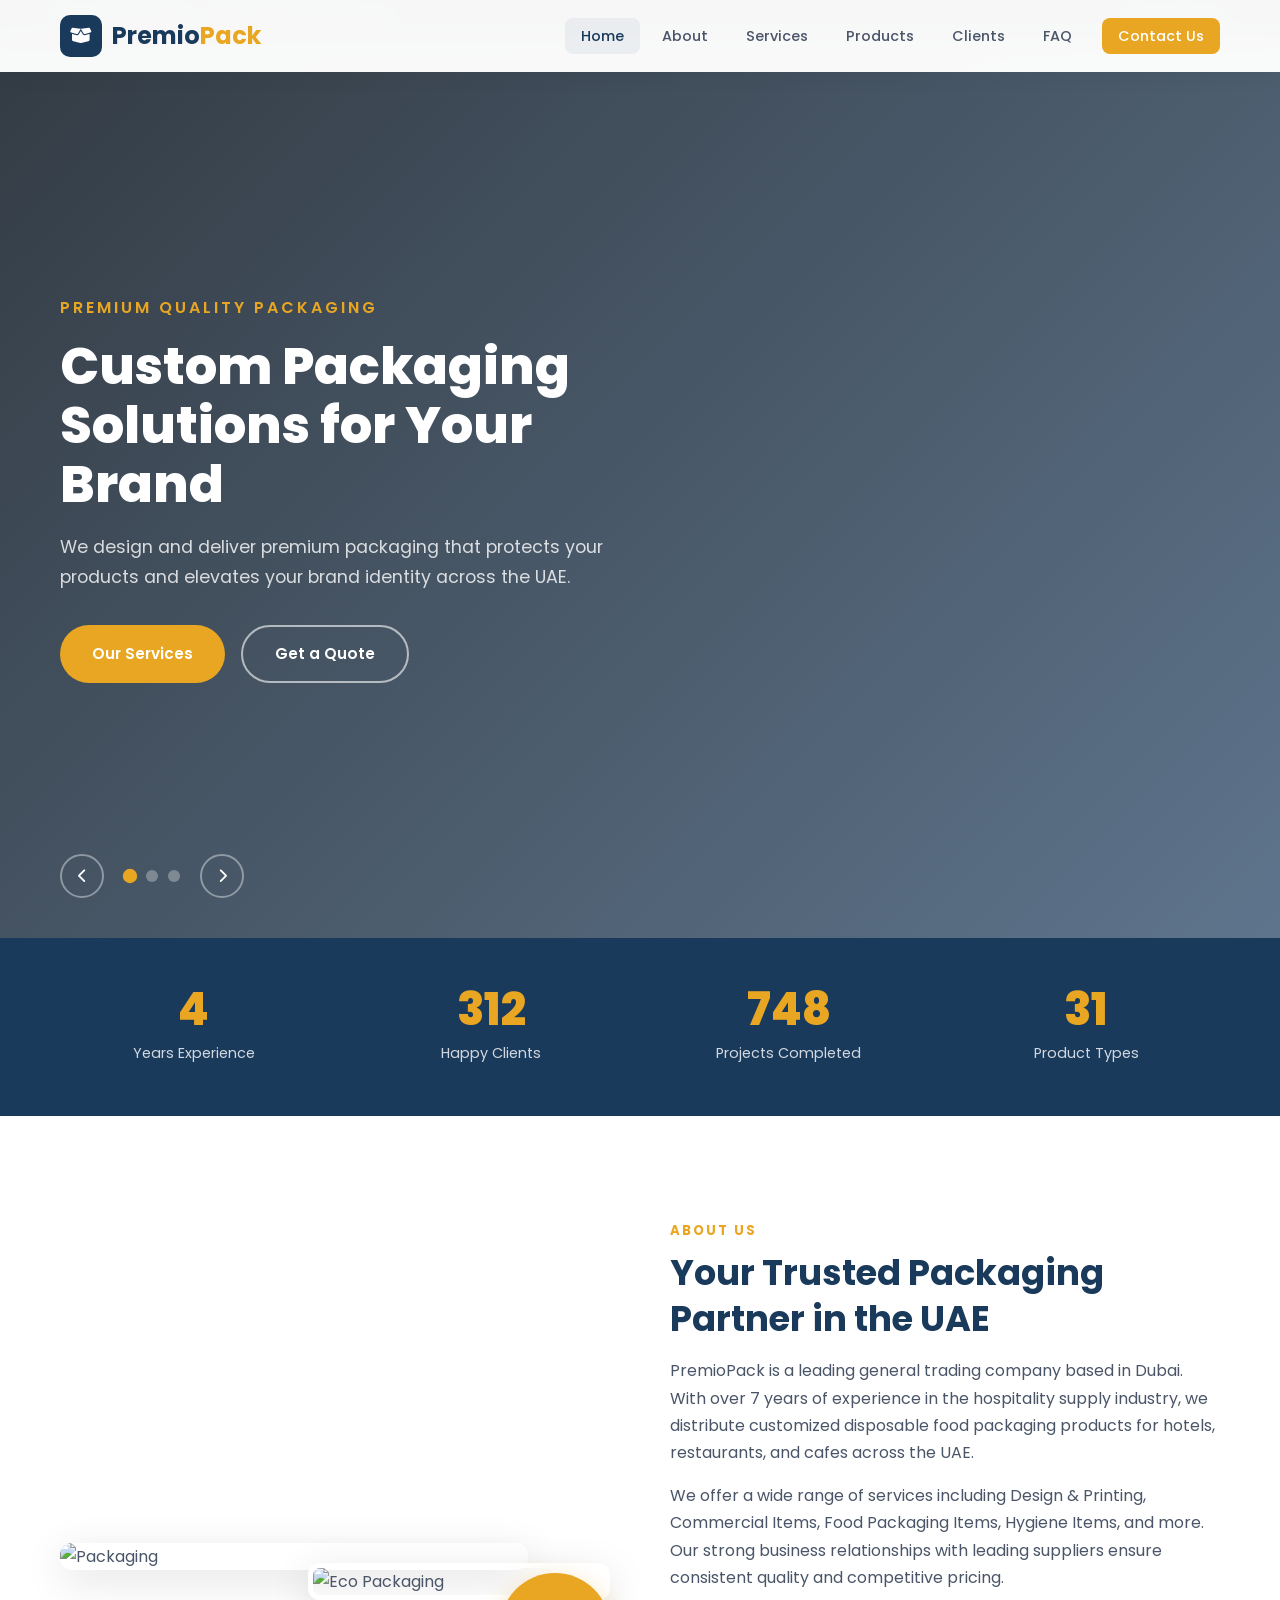
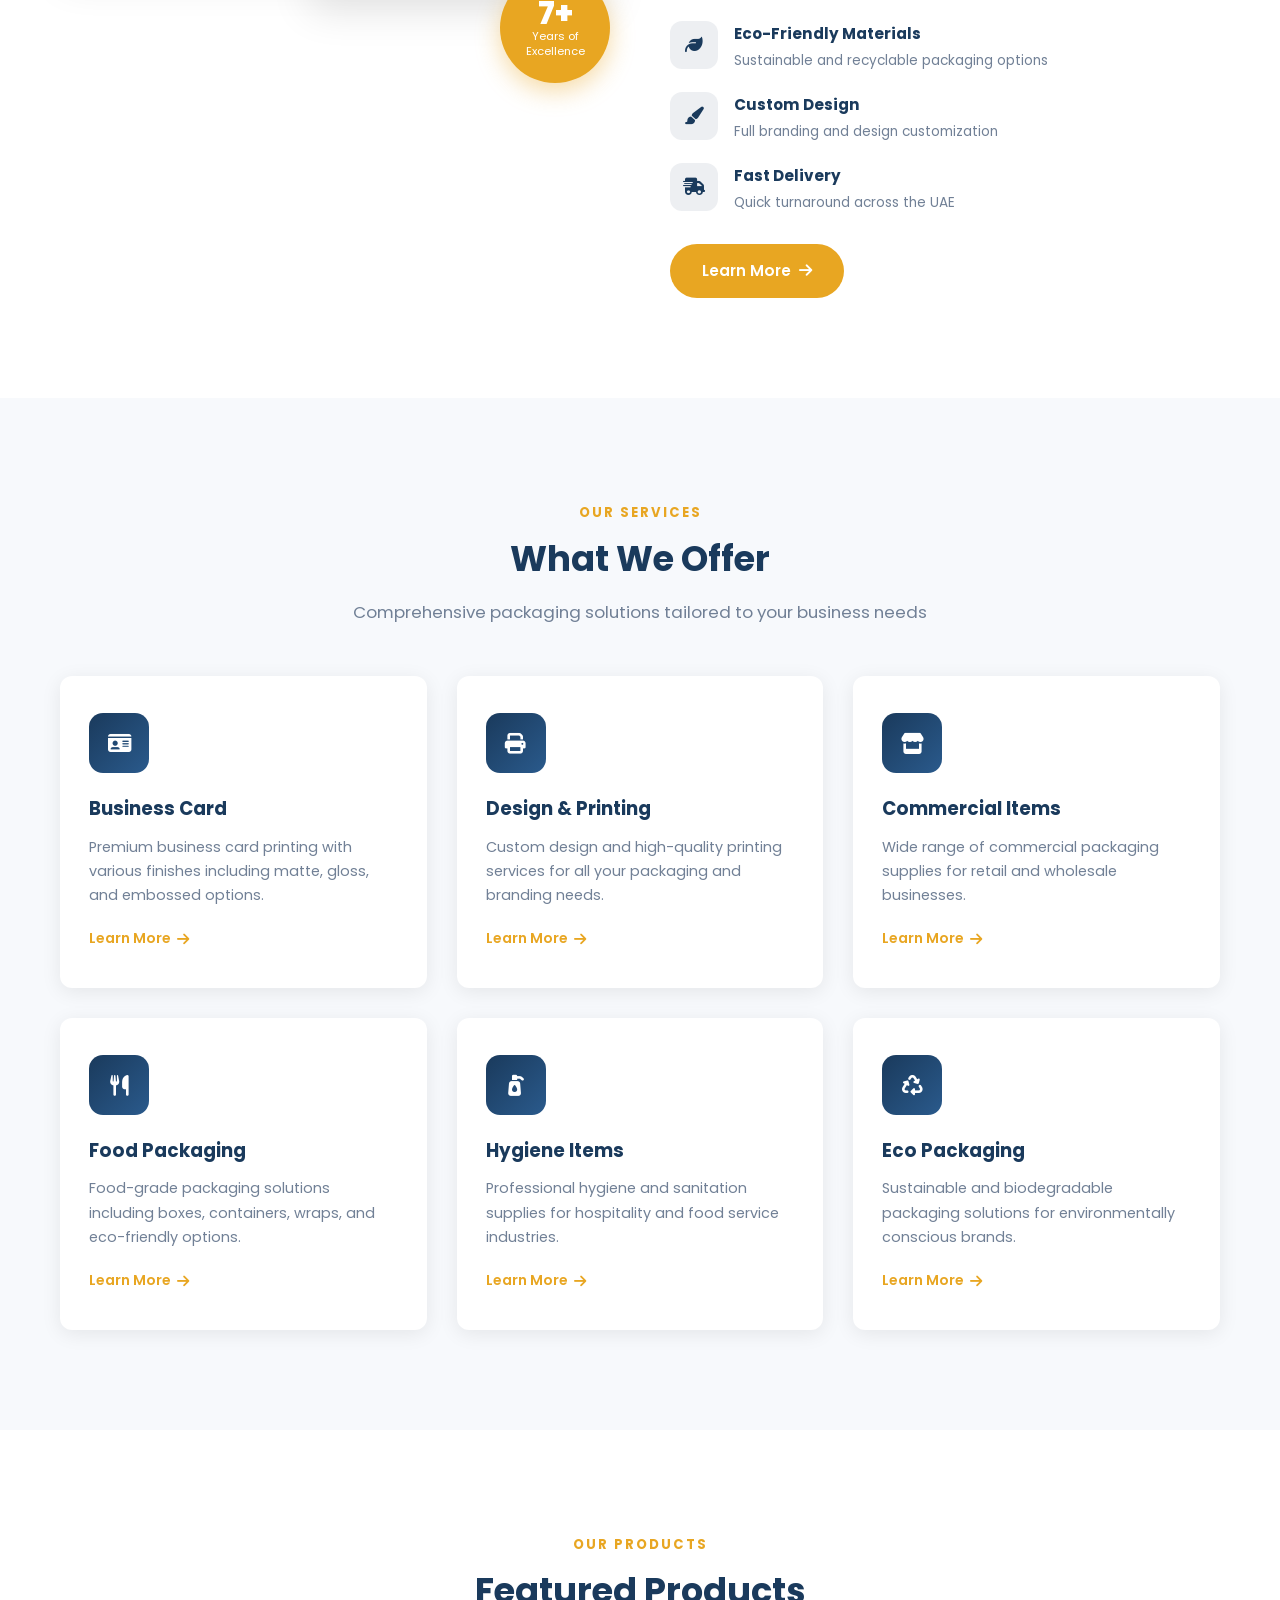
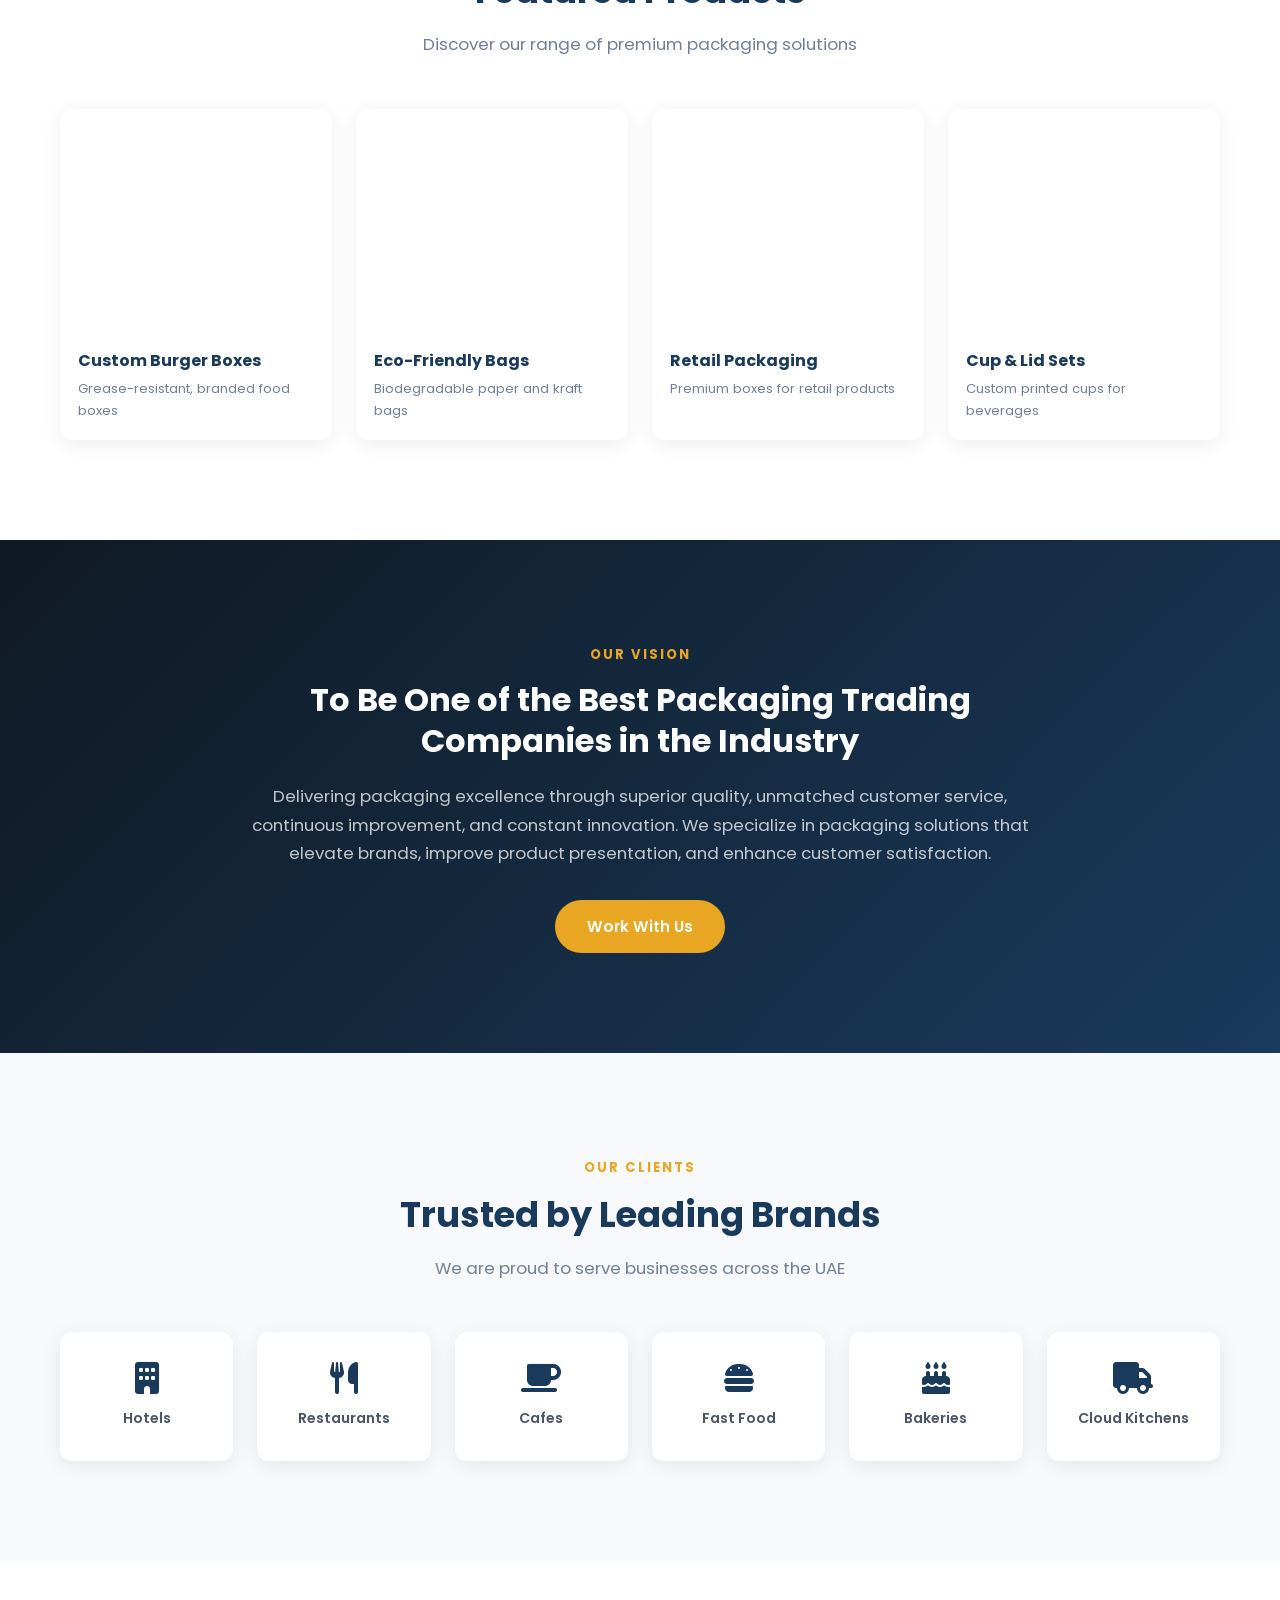
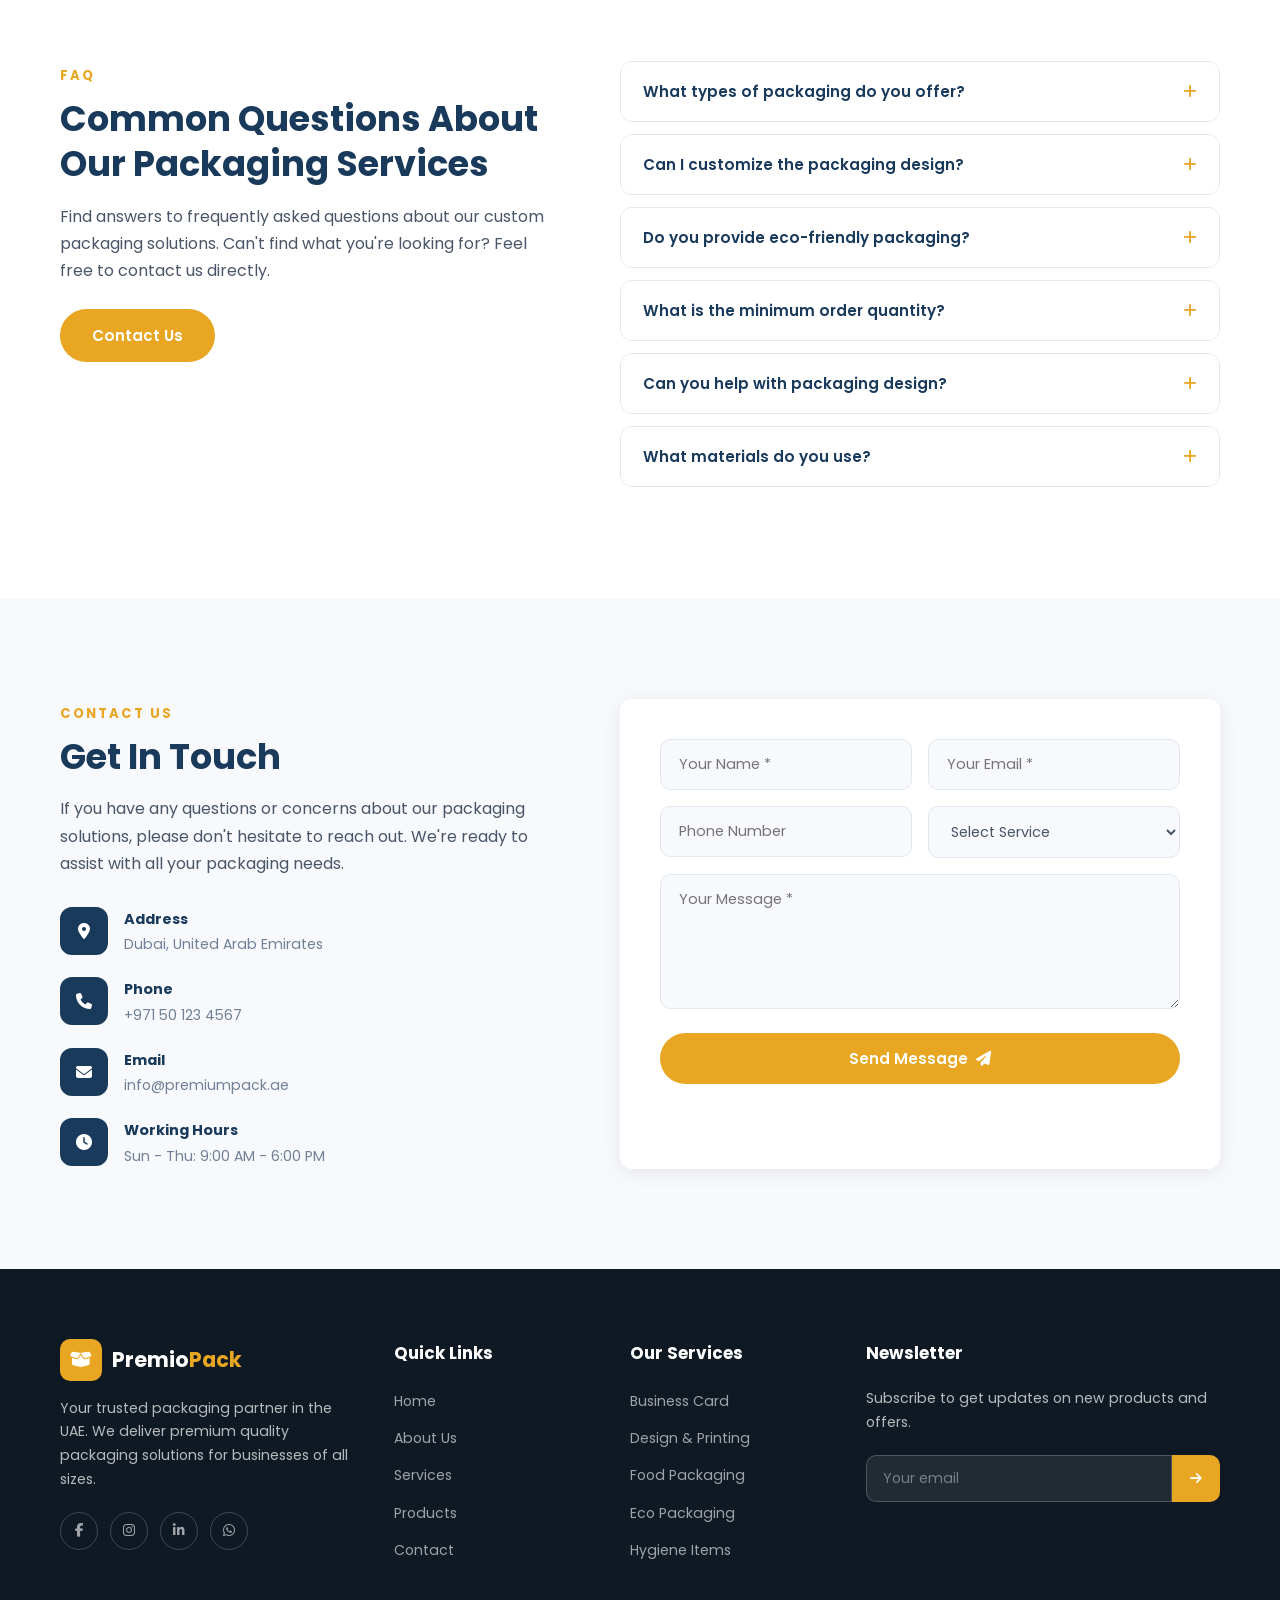
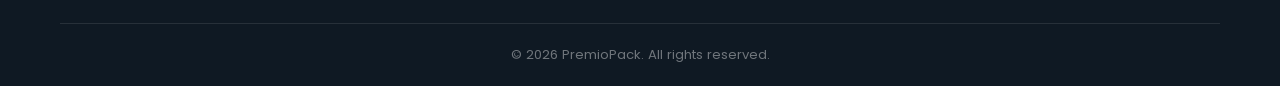
==== index.html @ ce1893b1 "Initial commit: Premium Pack packaging website" ====
<!DOCTYPE html>
<html lang="en">
<head>
    <meta charset="UTF-8">
    <meta name="viewport" content="width=device-width, initial-scale=1.0">
    <title>Premium Packaging Solutions UAE</title>
    <link rel="preconnect" href="https://fonts.googleapis.com">
    <link rel="preconnect" href="https://fonts.gstatic.com" crossorigin>
    <link href="https://fonts.googleapis.com/css2?family=Poppins:wght@300;400;500;600;700;800&display=swap" rel="stylesheet">
    <link rel="stylesheet" href="https://cdnjs.cloudflare.com/ajax/libs/font-awesome/6.5.1/css/all.min.css">
    <link rel="stylesheet" href="css/style.css">
</head>
<body>

<!-- Top Bar -->
<div class="top-bar">
    <div class="container">
        <div class="top-bar-left">
            <span><i class="fas fa-phone"></i> +971 50 123 4567</span>
            <span><i class="fas fa-envelope"></i> info@premiumpack.ae</span>
        </div>
        <div class="top-bar-right">
            <a href="#"><i class="fab fa-facebook-f"></i></a>
            <a href="#"><i class="fab fa-instagram"></i></a>
            <a href="#"><i class="fab fa-linkedin-in"></i></a>
            <a href="#"><i class="fab fa-whatsapp"></i></a>
        </div>
    </div>
</div>

<!-- Navigation -->
<nav class="navbar" id="navbar">
    <div class="container">
        <a href="#" class="logo">
            <span class="logo-icon"><i class="fas fa-box-open"></i></span>
            <span class="logo-text">Premio<span class="accent">Pack</span></span>
        </a>
        <ul class="nav-links" id="navLinks">
            <li><a href="#home" class="active">Home</a></li>
            <li><a href="#about">About</a></li>
            <li><a href="#services">Services</a></li>
            <li><a href="#products">Products</a></li>
            <li><a href="#clients">Clients</a></li>
            <li><a href="#faq">FAQ</a></li>
            <li><a href="#contact" class="nav-btn">Contact Us</a></li>
        </ul>
        <button class="hamburger" id="hamburger">
            <span></span><span></span><span></span>
        </button>
    </div>
</nav>

<!-- Hero Section -->
<section class="hero" id="home">
    <div class="hero-slider">
        <div class="hero-slide active" style="background-image: url('https://images.unsplash.com/photo-1604719312566-8912e9227c6a?w=1920&q=80')">
            <div class="hero-overlay"></div>
            <div class="hero-content">
                <h4 class="hero-subtitle animate-in">Premium Quality Packaging</h4>
                <h1 class="hero-title animate-in delay-1">Custom Packaging<br>Solutions for Your Brand</h1>
                <p class="hero-desc animate-in delay-2">We design and deliver premium packaging that protects your products and elevates your brand identity across the UAE.</p>
                <div class="hero-buttons animate-in delay-3">
                    <a href="#services" class="btn btn-primary">Our Services</a>
                    <a href="#contact" class="btn btn-outline">Get a Quote</a>
                </div>
            </div>
        </div>
        <div class="hero-slide" style="background-image: url('https://images.unsplash.com/photo-1558618666-fcd25c85f82e?w=1920&q=80')">
            <div class="hero-overlay"></div>
            <div class="hero-content">
                <h4 class="hero-subtitle animate-in">Eco-Friendly Options</h4>
                <h1 class="hero-title animate-in delay-1">Sustainable Packaging<br>For a Greener Future</h1>
                <p class="hero-desc animate-in delay-2">Environmentally responsible packaging solutions without compromising on quality or design.</p>
                <div class="hero-buttons animate-in delay-3">
                    <a href="#services" class="btn btn-primary">Learn More</a>
                    <a href="#contact" class="btn btn-outline">Contact Us</a>
                </div>
            </div>
        </div>
        <div class="hero-slide" style="background-image: url('https://images.unsplash.com/photo-1586528116311-ad8dd3c8310d?w=1920&q=80')">
            <div class="hero-overlay"></div>
            <div class="hero-content">
                <h4 class="hero-subtitle animate-in">Fast Turnaround</h4>
                <h1 class="hero-title animate-in delay-1">Professional Design<br>&amp; Printing Services</h1>
                <p class="hero-desc animate-in delay-2">From concept to delivery — we handle everything with speed and precision.</p>
                <div class="hero-buttons animate-in delay-3">
                    <a href="#services" class="btn btn-primary">View Services</a>
                    <a href="#contact" class="btn btn-outline">Get Started</a>
                </div>
            </div>
        </div>
    </div>
    <div class="slider-controls">
        <button class="slider-prev"><i class="fas fa-chevron-left"></i></button>
        <div class="slider-dots">
            <span class="dot active" data-slide="0"></span>
            <span class="dot" data-slide="1"></span>
            <span class="dot" data-slide="2"></span>
        </div>
        <button class="slider-next"><i class="fas fa-chevron-right"></i></button>
    </div>
</section>

<!-- Stats Bar -->
<section class="stats-bar">
    <div class="container">
        <div class="stat-item">
            <div class="stat-number" data-target="7">0</div>
            <div class="stat-label">Years Experience</div>
        </div>
        <div class="stat-item">
            <div class="stat-number" data-target="500">0</div>
            <div class="stat-label">Happy Clients</div>
        </div>
        <div class="stat-item">
            <div class="stat-number" data-target="1200">0</div>
            <div class="stat-label">Projects Completed</div>
        </div>
        <div class="stat-item">
            <div class="stat-number" data-target="50">0</div>
            <div class="stat-label">Product Types</div>
        </div>
    </div>
</section>

<!-- About Section -->
<section class="about" id="about">
    <div class="container">
        <div class="about-grid">
            <div class="about-images">
                <img src="https://images.unsplash.com/photo-1604719312566-8912e9227c6a?w=600&q=80" alt="Packaging" class="about-img-main">
                <img src="https://images.unsplash.com/photo-1558618666-fcd25c85f82e?w=400&q=80" alt="Eco Packaging" class="about-img-secondary">
                <div class="experience-badge">
                    <span class="exp-number">7+</span>
                    <span class="exp-text">Years of<br>Excellence</span>
                </div>
            </div>
            <div class="about-content">
                <div class="section-tag">About Us</div>
                <h2 class="section-title">Your Trusted Packaging Partner in the UAE</h2>
                <p class="about-text">PremioPack is a leading general trading company based in Dubai. With over 7 years of experience in the hospitality supply industry, we distribute customized disposable food packaging products for hotels, restaurants, and cafes across the UAE.</p>
                <p class="about-text">We offer a wide range of services including Design & Printing, Commercial Items, Food Packaging Items, Hygiene Items, and more. Our strong business relationships with leading suppliers ensure consistent quality and competitive pricing.</p>
                
                <div class="about-features">
                    <div class="feature-item">
                        <div class="feature-icon"><i class="fas fa-leaf"></i></div>
                        <div>
                            <h4>Eco-Friendly Materials</h4>
                            <p>Sustainable and recyclable packaging options</p>
                        </div>
                    </div>
                    <div class="feature-item">
                        <div class="feature-icon"><i class="fas fa-paint-brush"></i></div>
                        <div>
                            <h4>Custom Design</h4>
                            <p>Full branding and design customization</p>
                        </div>
                    </div>
                    <div class="feature-item">
                        <div class="feature-icon"><i class="fas fa-shipping-fast"></i></div>
                        <div>
                            <h4>Fast Delivery</h4>
                            <p>Quick turnaround across the UAE</p>
                        </div>
                    </div>
                </div>

                <a href="#contact" class="btn btn-primary">Learn More <i class="fas fa-arrow-right"></i></a>
            </div>
        </div>
    </div>
</section>

<!-- Services Section -->
<section class="services" id="services">
    <div class="container">
        <div class="section-header">
            <div class="section-tag">Our Services</div>
            <h2 class="section-title">What We Offer</h2>
            <p class="section-desc">Comprehensive packaging solutions tailored to your business needs</p>
        </div>
        <div class="services-grid">
            <div class="service-card">
                <div class="service-icon"><i class="fas fa-id-card"></i></div>
                <h3>Business Card</h3>
                <p>Premium business card printing with various finishes including matte, gloss, and embossed options.</p>
                <a href="#contact" class="service-link">Learn More <i class="fas fa-arrow-right"></i></a>
            </div>
            <div class="service-card">
                <div class="service-icon"><i class="fas fa-print"></i></div>
                <h3>Design & Printing</h3>
                <p>Custom design and high-quality printing services for all your packaging and branding needs.</p>
                <a href="#contact" class="service-link">Learn More <i class="fas fa-arrow-right"></i></a>
            </div>
            <div class="service-card">
                <div class="service-icon"><i class="fas fa-store"></i></div>
                <h3>Commercial Items</h3>
                <p>Wide range of commercial packaging supplies for retail and wholesale businesses.</p>
                <a href="#contact" class="service-link">Learn More <i class="fas fa-arrow-right"></i></a>
            </div>
            <div class="service-card">
                <div class="service-icon"><i class="fas fa-utensils"></i></div>
                <h3>Food Packaging</h3>
                <p>Food-grade packaging solutions including boxes, containers, wraps, and eco-friendly options.</p>
                <a href="#contact" class="service-link">Learn More <i class="fas fa-arrow-right"></i></a>
            </div>
            <div class="service-card">
                <div class="service-icon"><i class="fas fa-pump-soap"></i></div>
                <h3>Hygiene Items</h3>
                <p>Professional hygiene and sanitation supplies for hospitality and food service industries.</p>
                <a href="#contact" class="service-link">Learn More <i class="fas fa-arrow-right"></i></a>
            </div>
            <div class="service-card">
                <div class="service-icon"><i class="fas fa-recycle"></i></div>
                <h3>Eco Packaging</h3>
                <p>Sustainable and biodegradable packaging solutions for environmentally conscious brands.</p>
                <a href="#contact" class="service-link">Learn More <i class="fas fa-arrow-right"></i></a>
            </div>
        </div>
    </div>
</section>

<!-- Products Section -->
<section class="products" id="products">
    <div class="container">
        <div class="section-header">
            <div class="section-tag">Our Products</div>
            <h2 class="section-title">Featured Products</h2>
            <p class="section-desc">Discover our range of premium packaging solutions</p>
        </div>
        <div class="products-grid">
            <div class="product-card">
                <div class="product-img" style="background-image: url('https://images.unsplash.com/photo-1604719312566-8912e9227c6a?w=500&q=80')">
                    <div class="product-overlay">
                        <a href="#contact" class="btn btn-sm">Get Quote</a>
                    </div>
                </div>
                <div class="product-info">
                    <h4>Custom Burger Boxes</h4>
                    <p>Grease-resistant, branded food boxes</p>
                </div>
            </div>
            <div class="product-card">
                <div class="product-img" style="background-image: url('https://images.unsplash.com/photo-1558618666-fcd25c85f82e?w=500&q=80')">
                    <div class="product-overlay">
                        <a href="#contact" class="btn btn-sm">Get Quote</a>
                    </div>
                </div>
                <div class="product-info">
                    <h4>Eco-Friendly Bags</h4>
                    <p>Biodegradable paper and kraft bags</p>
                </div>
            </div>
            <div class="product-card">
                <div class="product-img" style="background-image: url('https://images.unsplash.com/photo-1586528116311-ad8dd3c8310d?w=500&q=80')">
                    <div class="product-overlay">
                        <a href="#contact" class="btn btn-sm">Get Quote</a>
                    </div>
                </div>
                <div class="product-info">
                    <h4>Retail Packaging</h4>
                    <p>Premium boxes for retail products</p>
                </div>
            </div>
            <div class="product-card">
                <div class="product-img" style="background-image: url('https://images.unsplash.com/photo-1605000797499-95a51c5269ae?w=500&q=80')">
                    <div class="product-overlay">
                        <a href="#contact" class="btn btn-sm">Get Quote</a>
                    </div>
                </div>
                <div class="product-info">
                    <h4>Cup & Lid Sets</h4>
                    <p>Custom printed cups for beverages</p>
                </div>
            </div>
        </div>
    </div>
</section>

<!-- Vision Section -->
<section class="vision">
    <div class="container">
        <div class="vision-content">
            <div class="section-tag light">Our Vision</div>
            <h2 class="vision-title">To Be One of the Best Packaging Trading Companies in the Industry</h2>
            <p class="vision-text">Delivering packaging excellence through superior quality, unmatched customer service, continuous improvement, and constant innovation. We specialize in packaging solutions that elevate brands, improve product presentation, and enhance customer satisfaction.</p>
            <a href="#contact" class="btn btn-primary">Work With Us</a>
        </div>
    </div>
</section>

<!-- Clients Section -->
<section class="clients" id="clients">
    <div class="container">
        <div class="section-header">
            <div class="section-tag">Our Clients</div>
            <h2 class="section-title">Trusted by Leading Brands</h2>
            <p class="section-desc">We are proud to serve businesses across the UAE</p>
        </div>
        <div class="clients-grid">
            <div class="client-item"><i class="fas fa-building"></i><span>Hotels</span></div>
            <div class="client-item"><i class="fas fa-utensils"></i><span>Restaurants</span></div>
            <div class="client-item"><i class="fas fa-coffee"></i><span>Cafes</span></div>
            <div class="client-item"><i class="fas fa-burger"></i><span>Fast Food</span></div>
            <div class="client-item"><i class="fas fa-birthday-cake"></i><span>Bakeries</span></div>
            <div class="client-item"><i class="fas fa-truck"></i><span>Cloud Kitchens</span></div>
        </div>
    </div>
</section>

<!-- FAQ Section -->
<section class="faq" id="faq">
    <div class="container">
        <div class="faq-grid">
            <div class="faq-left">
                <div class="section-tag">FAQ</div>
                <h2 class="section-title">Common Questions About Our Packaging Services</h2>
                <p>Find answers to frequently asked questions about our custom packaging solutions. Can't find what you're looking for? Feel free to contact us directly.</p>
                <a href="#contact" class="btn btn-primary">Contact Us</a>
            </div>
            <div class="faq-right">
                <div class="faq-item">
                    <button class="faq-question">
                        <span>What types of packaging do you offer?</span>
                        <i class="fas fa-plus"></i>
                    </button>
                    <div class="faq-answer">
                        <p>We offer a wide variety of packaging options including custom boxes, retail packaging, food packaging, cosmetic packaging, eco-friendly packaging, and more. Whether you need packaging for shipping, branding, or product protection, we have a solution for you.</p>
                    </div>
                </div>
                <div class="faq-item">
                    <button class="faq-question">
                        <span>Can I customize the packaging design?</span>
                        <i class="fas fa-plus"></i>
                    </button>
                    <div class="faq-answer">
                        <p>Yes, all our packaging designs are fully customizable. You can personalize your packaging with your logo, colors, product information, and custom dimensions to align with your brand identity.</p>
                    </div>
                </div>
                <div class="faq-item">
                    <button class="faq-question">
                        <span>Do you provide eco-friendly packaging?</span>
                        <i class="fas fa-plus"></i>
                    </button>
                    <div class="faq-answer">
                        <p>Absolutely. We specialize in sustainable packaging options such as recyclable boxes, biodegradable packaging materials, and compostable product packaging to help reduce environmental impact.</p>
                    </div>
                </div>
                <div class="faq-item">
                    <button class="faq-question">
                        <span>What is the minimum order quantity?</span>
                        <i class="fas fa-plus"></i>
                    </button>
                    <div class="faq-answer">
                        <p>Minimum order quantities vary depending on the type of packaging and material. Please contact us with your packaging requirements, and we'll provide you with the best solution for your budget and volume.</p>
                    </div>
                </div>
                <div class="faq-item">
                    <button class="faq-question">
                        <span>Can you help with packaging design?</span>
                        <i class="fas fa-plus"></i>
                    </button>
                    <div class="faq-answer">
                        <p>Yes, our experienced design team can assist you in creating attractive, high-quality packaging that enhances your product appeal and strengthens your brand presence. We ensure your packaging is print-ready and optimized for production.</p>
                    </div>
                </div>
                <div class="faq-item">
                    <button class="faq-question">
                        <span>What materials do you use?</span>
                        <i class="fas fa-plus"></i>
                    </button>
                    <div class="faq-answer">
                        <p>We use a wide range of high-quality packaging materials including cardboard, kraft paper, corrugated board, rigid box materials, plastic, and sustainable alternatives. The material depends on your packaging needs, durability, and aesthetic preferences.</p>
                    </div>
                </div>
            </div>
        </div>
    </div>
</section>

<!-- Contact Section -->
<section class="contact" id="contact">
    <div class="container">
        <div class="contact-grid">
            <div class="contact-info">
                <div class="section-tag">Contact Us</div>
                <h2 class="section-title">Get In Touch</h2>
                <p>If you have any questions or concerns about our packaging solutions, please don't hesitate to reach out. We're ready to assist with all your packaging needs.</p>
                <div class="contact-details">
                    <div class="contact-item">
                        <div class="contact-icon"><i class="fas fa-map-marker-alt"></i></div>
                        <div>
                            <h4>Address</h4>
                            <p>Dubai, United Arab Emirates</p>
                        </div>
                    </div>
                    <div class="contact-item">
                        <div class="contact-icon"><i class="fas fa-phone"></i></div>
                        <div>
                            <h4>Phone</h4>
                            <p>+971 50 123 4567</p>
                        </div>
                    </div>
                    <div class="contact-item">
                        <div class="contact-icon"><i class="fas fa-envelope"></i></div>
                        <div>
                            <h4>Email</h4>
                            <p>info@premiumpack.ae</p>
                        </div>
                    </div>
                    <div class="contact-item">
                        <div class="contact-icon"><i class="fas fa-clock"></i></div>
                        <div>
                            <h4>Working Hours</h4>
                            <p>Sun - Thu: 9:00 AM - 6:00 PM</p>
                        </div>
                    </div>
                </div>
            </div>
            <div class="contact-form-wrap">
                <form class="contact-form" id="contactForm">
                    <div class="form-row">
                        <div class="form-group">
                            <input type="text" placeholder="Your Name *" required>
                        </div>
                        <div class="form-group">
                            <input type="email" placeholder="Your Email *" required>
                        </div>
                    </div>
                    <div class="form-row">
                        <div class="form-group">
                            <input type="tel" placeholder="Phone Number">
                        </div>
                        <div class="form-group">
                            <select>
                                <option value="">Select Service</option>
                                <option>Business Card</option>
                                <option>Design & Printing</option>
                                <option>Commercial Items</option>
                                <option>Food Packaging</option>
                                <option>Hygiene Items</option>
                                <option>Eco Packaging</option>
                                <option>Other</option>
                            </select>
                        </div>
                    </div>
                    <div class="form-group">
                        <textarea rows="5" placeholder="Your Message *" required></textarea>
                    </div>
                    <button type="submit" class="btn btn-primary btn-full">Send Message <i class="fas fa-paper-plane"></i></button>
                </form>
            </div>
        </div>
    </div>
</section>

<!-- Footer -->
<footer class="footer">
    <div class="container">
        <div class="footer-grid">
            <div class="footer-col">
                <a href="#" class="footer-logo">
                    <span class="logo-icon"><i class="fas fa-box-open"></i></span>
                    <span class="logo-text">Premio<span class="accent">Pack</span></span>
                </a>
                <p>Your trusted packaging partner in the UAE. We deliver premium quality packaging solutions for businesses of all sizes.</p>
                <div class="footer-social">
                    <a href="#"><i class="fab fa-facebook-f"></i></a>
                    <a href="#"><i class="fab fa-instagram"></i></a>
                    <a href="#"><i class="fab fa-linkedin-in"></i></a>
                    <a href="#"><i class="fab fa-whatsapp"></i></a>
                </div>
            </div>
            <div class="footer-col">
                <h4>Quick Links</h4>
                <ul>
                    <li><a href="#home">Home</a></li>
                    <li><a href="#about">About Us</a></li>
                    <li><a href="#services">Services</a></li>
                    <li><a href="#products">Products</a></li>
                    <li><a href="#contact">Contact</a></li>
                </ul>
            </div>
            <div class="footer-col">
                <h4>Our Services</h4>
                <ul>
                    <li><a href="#services">Business Card</a></li>
                    <li><a href="#services">Design & Printing</a></li>
                    <li><a href="#services">Food Packaging</a></li>
                    <li><a href="#services">Eco Packaging</a></li>
                    <li><a href="#services">Hygiene Items</a></li>
                </ul>
            </div>
            <div class="footer-col">
                <h4>Newsletter</h4>
                <p>Subscribe to get updates on new products and offers.</p>
                <form class="newsletter-form">
                    <input type="email" placeholder="Your email">
                    <button type="submit"><i class="fas fa-arrow-right"></i></button>
                </form>
            </div>
        </div>
        <div class="footer-bottom">
            <p>&copy; 2026 PremioPack. All rights reserved.</p>
        </div>
    </div>
</footer>

<!-- Back to Top -->
<button class="back-to-top" id="backToTop"><i class="fas fa-chevron-up"></i></button>

<script src="js/main.js"></script>
</body>
</html>
---- css/style.css ----
/* ===== RESET & BASE ===== */
*, *::before, *::after {
    margin: 0;
    padding: 0;
    box-sizing: border-box;
}

:root {
    --primary: #1a3a5c;
    --primary-light: #2a5a8c;
    --accent: #e8a622;
    --accent-hover: #d4951c;
    --dark: #0f1923;
    --text: #4a5568;
    --text-light: #718096;
    --bg: #ffffff;
    --bg-light: #f7f9fc;
    --bg-dark: #0f1923;
    --border: #e2e8f0;
    --shadow: 0 4px 20px rgba(0,0,0,0.08);
    --shadow-lg: 0 10px 40px rgba(0,0,0,0.12);
    --radius: 12px;
    --transition: 0.3s ease;
}

html {
    scroll-behavior: smooth;
    font-size: 16px;
}

body {
    font-family: 'Poppins', sans-serif;
    color: var(--text);
    background: var(--bg);
    line-height: 1.7;
    overflow-x: hidden;
}

a {
    text-decoration: none;
    color: inherit;
    transition: var(--transition);
}

img {
    max-width: 100%;
    display: block;
}

ul { list-style: none; }

.container {
    max-width: 1200px;
    margin: 0 auto;
    padding: 0 20px;
}

/* ===== BUTTONS ===== */
.btn {
    display: inline-flex;
    align-items: center;
    gap: 8px;
    padding: 14px 32px;
    border-radius: 50px;
    font-family: inherit;
    font-size: 0.95rem;
    font-weight: 600;
    cursor: pointer;
    border: none;
    transition: var(--transition);
}

.btn-primary {
    background: var(--accent);
    color: #fff;
}

.btn-primary:hover {
    background: var(--accent-hover);
    transform: translateY(-2px);
    box-shadow: 0 8px 25px rgba(232,166,34,0.35);
}

.btn-outline {
    background: transparent;
    color: #fff;
    border: 2px solid rgba(255,255,255,0.6);
}

.btn-outline:hover {
    background: #fff;
    color: var(--primary);
}

.btn-sm {
    padding: 8px 20px;
    font-size: 0.85rem;
    background: var(--accent);
    color: #fff;
    border-radius: 50px;
}

.btn-full {
    width: 100%;
    justify-content: center;
}

/* ===== TOP BAR ===== */
.top-bar {
    background: var(--dark);
    color: rgba(255,255,255,0.7);
    font-size: 0.82rem;
    padding: 8px 0;
}

.top-bar .container {
    display: flex;
    justify-content: space-between;
    align-items: center;
}

.top-bar-left {
    display: flex;
    gap: 24px;
}

.top-bar-left i {
    color: var(--accent);
    margin-right: 6px;
}

.top-bar-right {
    display: flex;
    gap: 16px;
}

.top-bar-right a {
    color: rgba(255,255,255,0.6);
}

.top-bar-right a:hover {
    color: var(--accent);
}

/* ===== NAVBAR ===== */
.navbar {
    position: fixed;
    top: 0;
    left: 0;
    right: 0;
    z-index: 1000;
    background: rgba(255,255,255,0.97);
    backdrop-filter: blur(10px);
    box-shadow: 0 2px 20px rgba(0,0,0,0.06);
    padding: 0;
    transition: var(--transition);
}

.navbar .container {
    display: flex;
    justify-content: space-between;
    align-items: center;
    height: 72px;
}

.logo {
    display: flex;
    align-items: center;
    gap: 10px;
    font-size: 1.5rem;
    font-weight: 700;
    color: var(--primary);
}

.logo-icon {
    width: 42px;
    height: 42px;
    background: var(--primary);
    border-radius: 10px;
    display: flex;
    align-items: center;
    justify-content: center;
    color: #fff;
    font-size: 1.1rem;
}

.logo-text .accent {
    color: var(--accent);
}

.nav-links {
    display: flex;
    align-items: center;
    gap: 6px;
}

.nav-links a {
    padding: 8px 16px;
    font-size: 0.9rem;
    font-weight: 500;
    color: var(--text);
    border-radius: 8px;
}

.nav-links a:hover,
.nav-links a.active {
    color: var(--primary);
    background: rgba(26,58,92,0.06);
}

.nav-links .nav-btn {
    background: var(--accent);
    color: #fff;
    margin-left: 8px;
}

.nav-links .nav-btn:hover {
    background: var(--accent-hover);
    color: #fff;
}

.hamburger {
    display: none;
    flex-direction: column;
    gap: 5px;
    background: none;
    border: none;
    cursor: pointer;
    padding: 4px;
}

.hamburger span {
    width: 24px;
    height: 2.5px;
    background: var(--primary);
    border-radius: 2px;
    transition: var(--transition);
}

/* ===== HERO ===== */
.hero {
    position: relative;
    height: 100vh;
    min-height: 600px;
    overflow: hidden;
}

.hero-slide {
    position: absolute;
    inset: 0;
    background-size: cover;
    background-position: center;
    opacity: 0;
    transition: opacity 1s ease;
}

.hero-slide.active {
    opacity: 1;
}

.hero-overlay {
    position: absolute;
    inset: 0;
    background: linear-gradient(135deg, rgba(15,25,35,0.85) 0%, rgba(26,58,92,0.7) 100%);
}

.hero-content {
    position: relative;
    z-index: 2;
    height: 100%;
    display: flex;
    flex-direction: column;
    justify-content: center;
    max-width: 700px;
    padding: 0 60px;
    color: #fff;
}

.hero-subtitle {
    font-size: 1rem;
    font-weight: 600;
    text-transform: uppercase;
    letter-spacing: 3px;
    color: var(--accent);
    margin-bottom: 16px;
}

.hero-title {
    font-size: 3.2rem;
    font-weight: 800;
    line-height: 1.15;
    margin-bottom: 20px;
}

.hero-desc {
    font-size: 1.1rem;
    color: rgba(255,255,255,0.8);
    margin-bottom: 32px;
    max-width: 550px;
}

.hero-buttons {
    display: flex;
    gap: 16px;
}

/* Slider Controls */
.slider-controls {
    position: absolute;
    bottom: 40px;
    left: 60px;
    z-index: 10;
    display: flex;
    align-items: center;
    gap: 20px;
}

.slider-prev, .slider-next {
    width: 44px;
    height: 44px;
    border-radius: 50%;
    border: 2px solid rgba(255,255,255,0.4);
    background: transparent;
    color: #fff;
    font-size: 0.9rem;
    cursor: pointer;
    transition: var(--transition);
}

.slider-prev:hover, .slider-next:hover {
    background: var(--accent);
    border-color: var(--accent);
}

.slider-dots {
    display: flex;
    gap: 10px;
}

.dot {
    width: 12px;
    height: 12px;
    border-radius: 50%;
    background: rgba(255,255,255,0.3);
    cursor: pointer;
    transition: var(--transition);
}

.dot.active {
    background: var(--accent);
    transform: scale(1.2);
}

/* Animations */
.animate-in {
    opacity: 0;
    transform: translateY(30px);
    animation: fadeInUp 0.8s forwards;
}

.delay-1 { animation-delay: 0.2s; }
.delay-2 { animation-delay: 0.4s; }
.delay-3 { animation-delay: 0.6s; }

@keyframes fadeInUp {
    to {
        opacity: 1;
        transform: translateY(0);
    }
}

/* ===== STATS BAR ===== */
.stats-bar {
    background: var(--primary);
    padding: 50px 0;
}

.stats-bar .container {
    display: grid;
    grid-template-columns: repeat(4, 1fr);
    gap: 30px;
    text-align: center;
}

.stat-item {
    color: #fff;
}

.stat-number {
    font-size: 2.8rem;
    font-weight: 800;
    color: var(--accent);
    line-height: 1;
    margin-bottom: 8px;
}

.stat-label {
    font-size: 0.9rem;
    opacity: 0.8;
}

/* ===== SECTION COMMONS ===== */
.section-tag {
    display: inline-block;
    font-size: 0.82rem;
    font-weight: 700;
    text-transform: uppercase;
    letter-spacing: 2px;
    color: var(--accent);
    margin-bottom: 12px;
}

.section-tag.light {
    color: var(--accent);
}

.section-title {
    font-size: 2.2rem;
    font-weight: 700;
    color: var(--primary);
    line-height: 1.3;
    margin-bottom: 16px;
}

.section-desc {
    font-size: 1.05rem;
    color: var(--text-light);
    max-width: 600px;
    margin: 0 auto;
}

.section-header {
    text-align: center;
    margin-bottom: 50px;
}

/* ===== ABOUT ===== */
.about {
    padding: 100px 0;
}

.about-grid {
    display: grid;
    grid-template-columns: 1fr 1fr;
    gap: 60px;
    align-items: center;
}

.about-images {
    position: relative;
}

.about-img-main {
    border-radius: var(--radius);
    box-shadow: var(--shadow-lg);
    width: 85%;
}

.about-img-secondary {
    position: absolute;
    bottom: -30px;
    right: 0;
    width: 55%;
    border-radius: var(--radius);
    box-shadow: var(--shadow-lg);
    border: 5px solid #fff;
}

.experience-badge {
    position: absolute;
    top: 30px;
    right: 0;
    width: 110px;
    height: 110px;
    background: var(--accent);
    border-radius: 50%;
    display: flex;
    flex-direction: column;
    align-items: center;
    justify-content: center;
    color: #fff;
    box-shadow: 0 8px 25px rgba(232,166,34,0.4);
}

.exp-number {
    font-size: 2rem;
    font-weight: 800;
    line-height: 1;
}

.exp-text {
    font-size: 0.7rem;
    text-align: center;
    line-height: 1.3;
}

.about-content .section-tag {
    margin-bottom: 8px;
}

.about-text {
    margin-bottom: 16px;
    color: var(--text);
}

.about-features {
    margin: 30px 0;
    display: flex;
    flex-direction: column;
    gap: 20px;
}

.feature-item {
    display: flex;
    gap: 16px;
    align-items: flex-start;
}

.feature-icon {
    width: 48px;
    height: 48px;
    min-width: 48px;
    background: rgba(26,58,92,0.08);
    border-radius: 12px;
    display: flex;
    align-items: center;
    justify-content: center;
    color: var(--primary);
    font-size: 1.1rem;
}

.feature-item h4 {
    font-size: 0.95rem;
    color: var(--primary);
    margin-bottom: 2px;
}

.feature-item p {
    font-size: 0.85rem;
    color: var(--text-light);
}

/* ===== SERVICES ===== */
.services {
    padding: 100px 0;
    background: var(--bg-light);
}

.services-grid {
    display: grid;
    grid-template-columns: repeat(3, 1fr);
    gap: 30px;
}

.service-card {
    background: #fff;
    border-radius: var(--radius);
    padding: 36px 28px;
    box-shadow: var(--shadow);
    transition: var(--transition);
    border: 1px solid transparent;
}

.service-card:hover {
    transform: translateY(-8px);
    box-shadow: var(--shadow-lg);
    border-color: var(--accent);
}

.service-icon {
    width: 60px;
    height: 60px;
    background: linear-gradient(135deg, var(--primary), var(--primary-light));
    border-radius: 14px;
    display: flex;
    align-items: center;
    justify-content: center;
    color: #fff;
    font-size: 1.3rem;
    margin-bottom: 20px;
}

.service-card h3 {
    font-size: 1.15rem;
    color: var(--primary);
    margin-bottom: 10px;
}

.service-card p {
    font-size: 0.9rem;
    color: var(--text-light);
    margin-bottom: 16px;
}

.service-link {
    font-size: 0.88rem;
    font-weight: 600;
    color: var(--accent);
    display: inline-flex;
    align-items: center;
    gap: 6px;
}

.service-link:hover {
    gap: 10px;
}

/* ===== PRODUCTS ===== */
.products {
    padding: 100px 0;
}

.products-grid {
    display: grid;
    grid-template-columns: repeat(4, 1fr);
    gap: 24px;
}

.product-card {
    border-radius: var(--radius);
    overflow: hidden;
    box-shadow: var(--shadow);
    background: #fff;
    transition: var(--transition);
}

.product-card:hover {
    transform: translateY(-6px);
    box-shadow: var(--shadow-lg);
}

.product-img {
    height: 220px;
    background-size: cover;
    background-position: center;
    position: relative;
}

.product-overlay {
    position: absolute;
    inset: 0;
    background: rgba(15,25,35,0.6);
    display: flex;
    align-items: center;
    justify-content: center;
    opacity: 0;
    transition: var(--transition);
}

.product-card:hover .product-overlay {
    opacity: 1;
}

.product-info {
    padding: 18px;
}

.product-info h4 {
    font-size: 1rem;
    color: var(--primary);
    margin-bottom: 4px;
}

.product-info p {
    font-size: 0.82rem;
    color: var(--text-light);
}

/* ===== VISION ===== */
.vision {
    padding: 100px 0;
    background: linear-gradient(135deg, var(--dark) 0%, var(--primary) 100%);
    text-align: center;
    color: #fff;
}

.vision-content {
    max-width: 800px;
    margin: 0 auto;
}

.vision-title {
    font-size: 2rem;
    font-weight: 700;
    margin-bottom: 20px;
    line-height: 1.3;
}

.vision-text {
    font-size: 1.05rem;
    color: rgba(255,255,255,0.75);
    margin-bottom: 32px;
}

/* ===== CLIENTS ===== */
.clients {
    padding: 100px 0;
    background: var(--bg-light);
}

.clients-grid {
    display: grid;
    grid-template-columns: repeat(6, 1fr);
    gap: 24px;
}

.client-item {
    background: #fff;
    border-radius: var(--radius);
    padding: 30px 16px;
    text-align: center;
    box-shadow: var(--shadow);
    transition: var(--transition);
}

.client-item:hover {
    transform: translateY(-4px);
    border-color: var(--accent);
}

.client-item i {
    font-size: 2rem;
    color: var(--primary);
    margin-bottom: 10px;
    display: block;
}

.client-item span {
    font-size: 0.88rem;
    font-weight: 600;
    color: var(--text);
}

/* ===== FAQ ===== */
.faq {
    padding: 100px 0;
}

.faq-grid {
    display: grid;
    grid-template-columns: 1fr 1.2fr;
    gap: 60px;
    align-items: start;
}

.faq-left .section-tag {
    margin-bottom: 8px;
}

.faq-left p {
    color: var(--text);
    margin-bottom: 24px;
}

.faq-item {
    border: 1px solid var(--border);
    border-radius: var(--radius);
    margin-bottom: 12px;
    overflow: hidden;
    transition: var(--transition);
}

.faq-item.active {
    border-color: var(--accent);
    box-shadow: 0 4px 15px rgba(232,166,34,0.15);
}

.faq-question {
    width: 100%;
    display: flex;
    justify-content: space-between;
    align-items: center;
    padding: 18px 22px;
    background: #fff;
    border: none;
    cursor: pointer;
    font-family: inherit;
    font-size: 0.95rem;
    font-weight: 600;
    color: var(--primary);
    text-align: left;
    transition: var(--transition);
}

.faq-question i {
    color: var(--accent);
    transition: transform 0.3s;
}

.faq-item.active .faq-question i {
    transform: rotate(45deg);
}

.faq-answer {
    max-height: 0;
    overflow: hidden;
    transition: max-height 0.4s ease, padding 0.3s;
}

.faq-item.active .faq-answer {
    max-height: 300px;
    padding: 0 22px 18px;
}

.faq-answer p {
    font-size: 0.9rem;
    color: var(--text-light);
    line-height: 1.7;
}

/* ===== CONTACT ===== */
.contact {
    padding: 100px 0;
    background: var(--bg-light);
}

.contact-grid {
    display: grid;
    grid-template-columns: 1fr 1.2fr;
    gap: 60px;
}

.contact-info .section-tag {
    margin-bottom: 8px;
}

.contact-info > p {
    color: var(--text);
    margin-bottom: 30px;
}

.contact-details {
    display: flex;
    flex-direction: column;
    gap: 20px;
}

.contact-item {
    display: flex;
    gap: 16px;
    align-items: flex-start;
}

.contact-icon {
    width: 48px;
    height: 48px;
    min-width: 48px;
    background: var(--primary);
    border-radius: 12px;
    display: flex;
    align-items: center;
    justify-content: center;
    color: #fff;
    font-size: 1rem;
}

.contact-item h4 {
    font-size: 0.9rem;
    color: var(--primary);
    margin-bottom: 2px;
}

.contact-item p {
    font-size: 0.88rem;
    color: var(--text-light);
}

.contact-form-wrap {
    background: #fff;
    border-radius: var(--radius);
    padding: 40px;
    box-shadow: var(--shadow);
}

.form-row {
    display: grid;
    grid-template-columns: 1fr 1fr;
    gap: 16px;
}

.form-group {
    margin-bottom: 16px;
}

.form-group input,
.form-group select,
.form-group textarea {
    width: 100%;
    padding: 14px 18px;
    border: 1px solid var(--border);
    border-radius: 10px;
    font-family: inherit;
    font-size: 0.9rem;
    color: var(--text);
    background: var(--bg-light);
    transition: var(--transition);
    outline: none;
}

.form-group input:focus,
.form-group select:focus,
.form-group textarea:focus {
    border-color: var(--accent);
    box-shadow: 0 0 0 3px rgba(232,166,34,0.15);
}

.form-group textarea {
    resize: vertical;
}

/* ===== FOOTER ===== */
.footer {
    background: var(--dark);
    color: rgba(255,255,255,0.7);
    padding: 70px 0 0;
}

.footer-grid {
    display: grid;
    grid-template-columns: 1.5fr 1fr 1fr 1.2fr;
    gap: 40px;
    padding-bottom: 50px;
    border-bottom: 1px solid rgba(255,255,255,0.1);
}

.footer-logo {
    display: flex;
    align-items: center;
    gap: 10px;
    font-size: 1.3rem;
    font-weight: 700;
    color: #fff;
    margin-bottom: 16px;
}

.footer-logo .logo-icon {
    background: var(--accent);
}

.footer-col p {
    font-size: 0.88rem;
    line-height: 1.7;
    margin-bottom: 20px;
}

.footer-social {
    display: flex;
    gap: 12px;
}

.footer-social a {
    width: 38px;
    height: 38px;
    border-radius: 50%;
    border: 1px solid rgba(255,255,255,0.2);
    display: flex;
    align-items: center;
    justify-content: center;
    color: rgba(255,255,255,0.6);
    font-size: 0.85rem;
}

.footer-social a:hover {
    background: var(--accent);
    border-color: var(--accent);
    color: #fff;
}

.footer-col h4 {
    color: #fff;
    font-size: 1.05rem;
    margin-bottom: 20px;
}

.footer-col ul li {
    margin-bottom: 10px;
}

.footer-col ul a {
    font-size: 0.88rem;
    color: rgba(255,255,255,0.6);
}

.footer-col ul a:hover {
    color: var(--accent);
    padding-left: 4px;
}

.newsletter-form {
    display: flex;
    gap: 0;
}

.newsletter-form input {
    flex: 1;
    padding: 12px 16px;
    border: 1px solid rgba(255,255,255,0.2);
    border-radius: 10px 0 0 10px;
    background: rgba(255,255,255,0.08);
    color: #fff;
    font-family: inherit;
    font-size: 0.88rem;
    outline: none;
}

.newsletter-form input::placeholder {
    color: rgba(255,255,255,0.4);
}

.newsletter-form button {
    padding: 12px 18px;
    background: var(--accent);
    border: none;
    border-radius: 0 10px 10px 0;
    color: #fff;
    cursor: pointer;
    transition: var(--transition);
}

.newsletter-form button:hover {
    background: var(--accent-hover);
}

.footer-bottom {
    padding: 20px 0;
    text-align: center;
    font-size: 0.82rem;
    color: rgba(255,255,255,0.4);
}

/* ===== BACK TO TOP ===== */
.back-to-top {
    position: fixed;
    bottom: 30px;
    right: 30px;
    width: 46px;
    height: 46px;
    border-radius: 50%;
    background: var(--accent);
    color: #fff;
    border: none;
    font-size: 1rem;
    cursor: pointer;
    opacity: 0;
    visibility: hidden;
    transform: translateY(20px);
    transition: var(--transition);
    z-index: 999;
    box-shadow: 0 4px 15px rgba(232,166,34,0.4);
}

.back-to-top.visible {
    opacity: 1;
    visibility: visible;
    transform: translateY(0);
}

.back-to-top:hover {
    background: var(--accent-hover);
    transform: translateY(-3px);
}

/* ===== RESPONSIVE ===== */
@media (max-width: 1024px) {
    .hero-title { font-size: 2.5rem; }
    .services-grid { grid-template-columns: repeat(2, 1fr); }
    .products-grid { grid-template-columns: repeat(2, 1fr); }
    .clients-grid { grid-template-columns: repeat(3, 1fr); }
    .footer-grid { grid-template-columns: repeat(2, 1fr); }
}

@media (max-width: 768px) {
    .top-bar { display: none; }
    
    .hamburger { display: flex; }
    
    .nav-links {
        position: fixed;
        top: 72px;
        left: 0;
        right: 0;
        background: #fff;
        flex-direction: column;
        padding: 20px;
        box-shadow: var(--shadow-lg);
        transform: translateY(-120%);
        transition: transform 0.3s;
    }
    
    .nav-links.open {
        transform: translateY(0);
    }
    
    .nav-links .nav-btn {
        margin-left: 0;
        text-align: center;
    }
    
    .hero-title { font-size: 2rem; }
    .hero-content { padding: 0 30px; }
    .hero-buttons { flex-direction: column; }
    .slider-controls { left: 30px; }
    
    .stats-bar .container {
        grid-template-columns: repeat(2, 1fr);
    }
    
    .about-grid { grid-template-columns: 1fr; }
    .about-images { max-width: 500px; margin: 0 auto; }
    
    .services-grid { grid-template-columns: 1fr; }
    .products-grid { grid-template-columns: repeat(2, 1fr); }
    .clients-grid { grid-template-columns: repeat(2, 1fr); }
    
    .faq-grid { grid-template-columns: 1fr; }
    .contact-grid { grid-template-columns: 1fr; }
    
    .footer-grid { grid-template-columns: 1fr; }
    
    .form-row { grid-template-columns: 1fr; }
    
    .section-title { font-size: 1.8rem; }
}

@media (max-width: 480px) {
    .hero-title { font-size: 1.6rem; }
    .products-grid { grid-template-columns: 1fr; }
    .clients-grid { grid-template-columns: repeat(2, 1fr); }
    .stats-bar .container { grid-template-columns: 1fr; gap: 20px; }
    .contact-form-wrap { padding: 24px; }
}
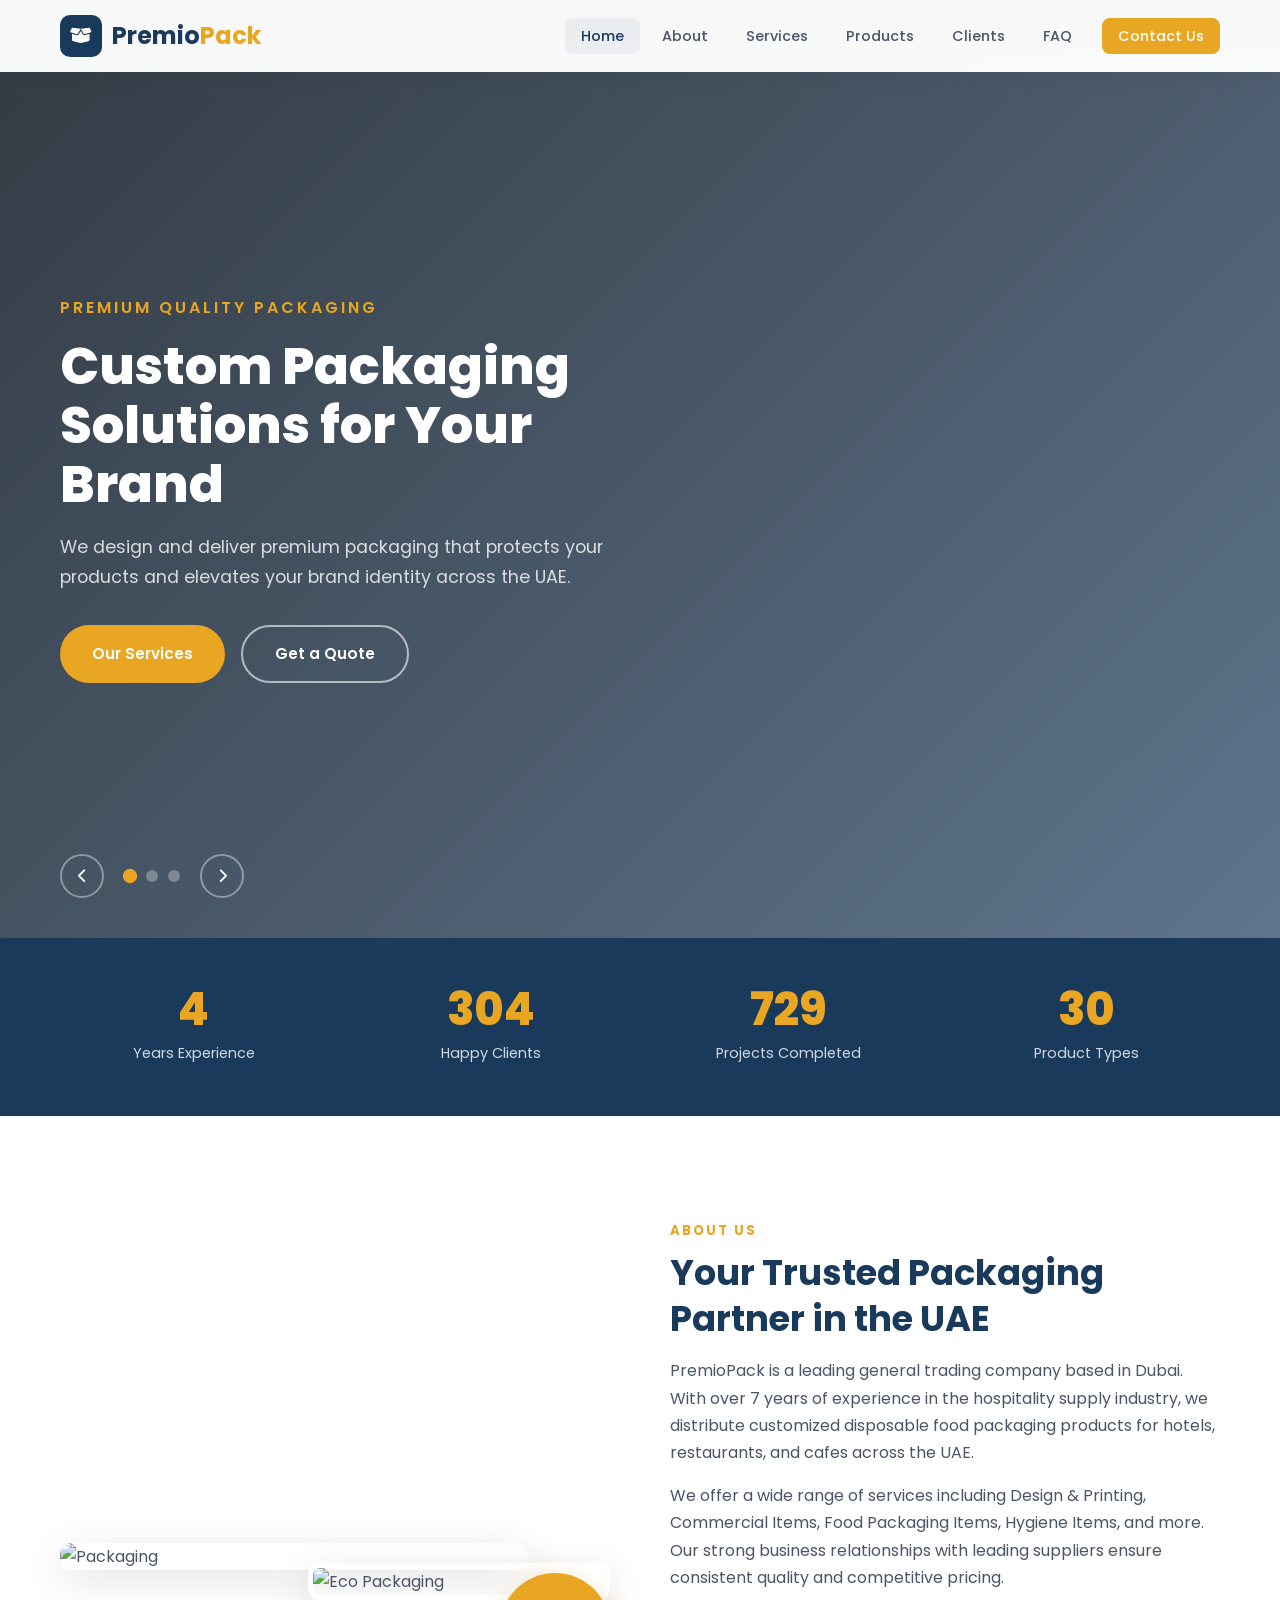
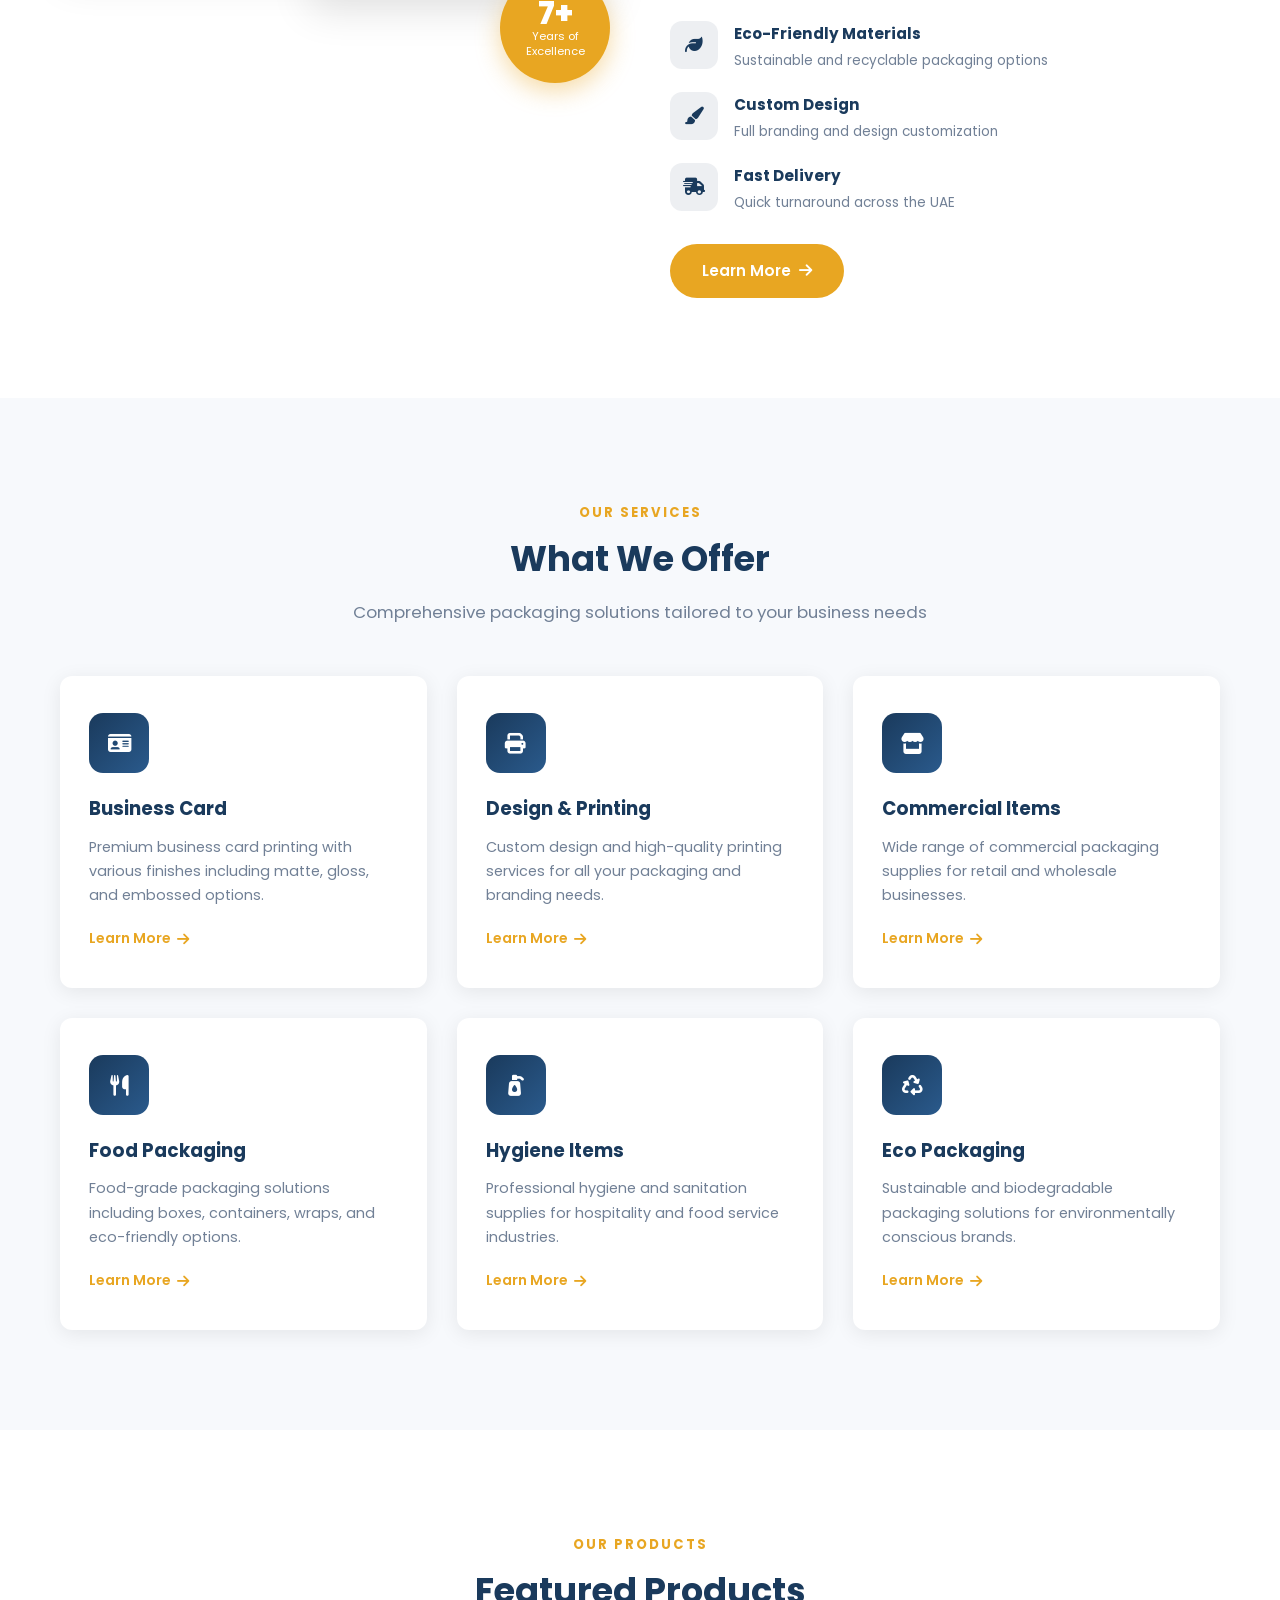
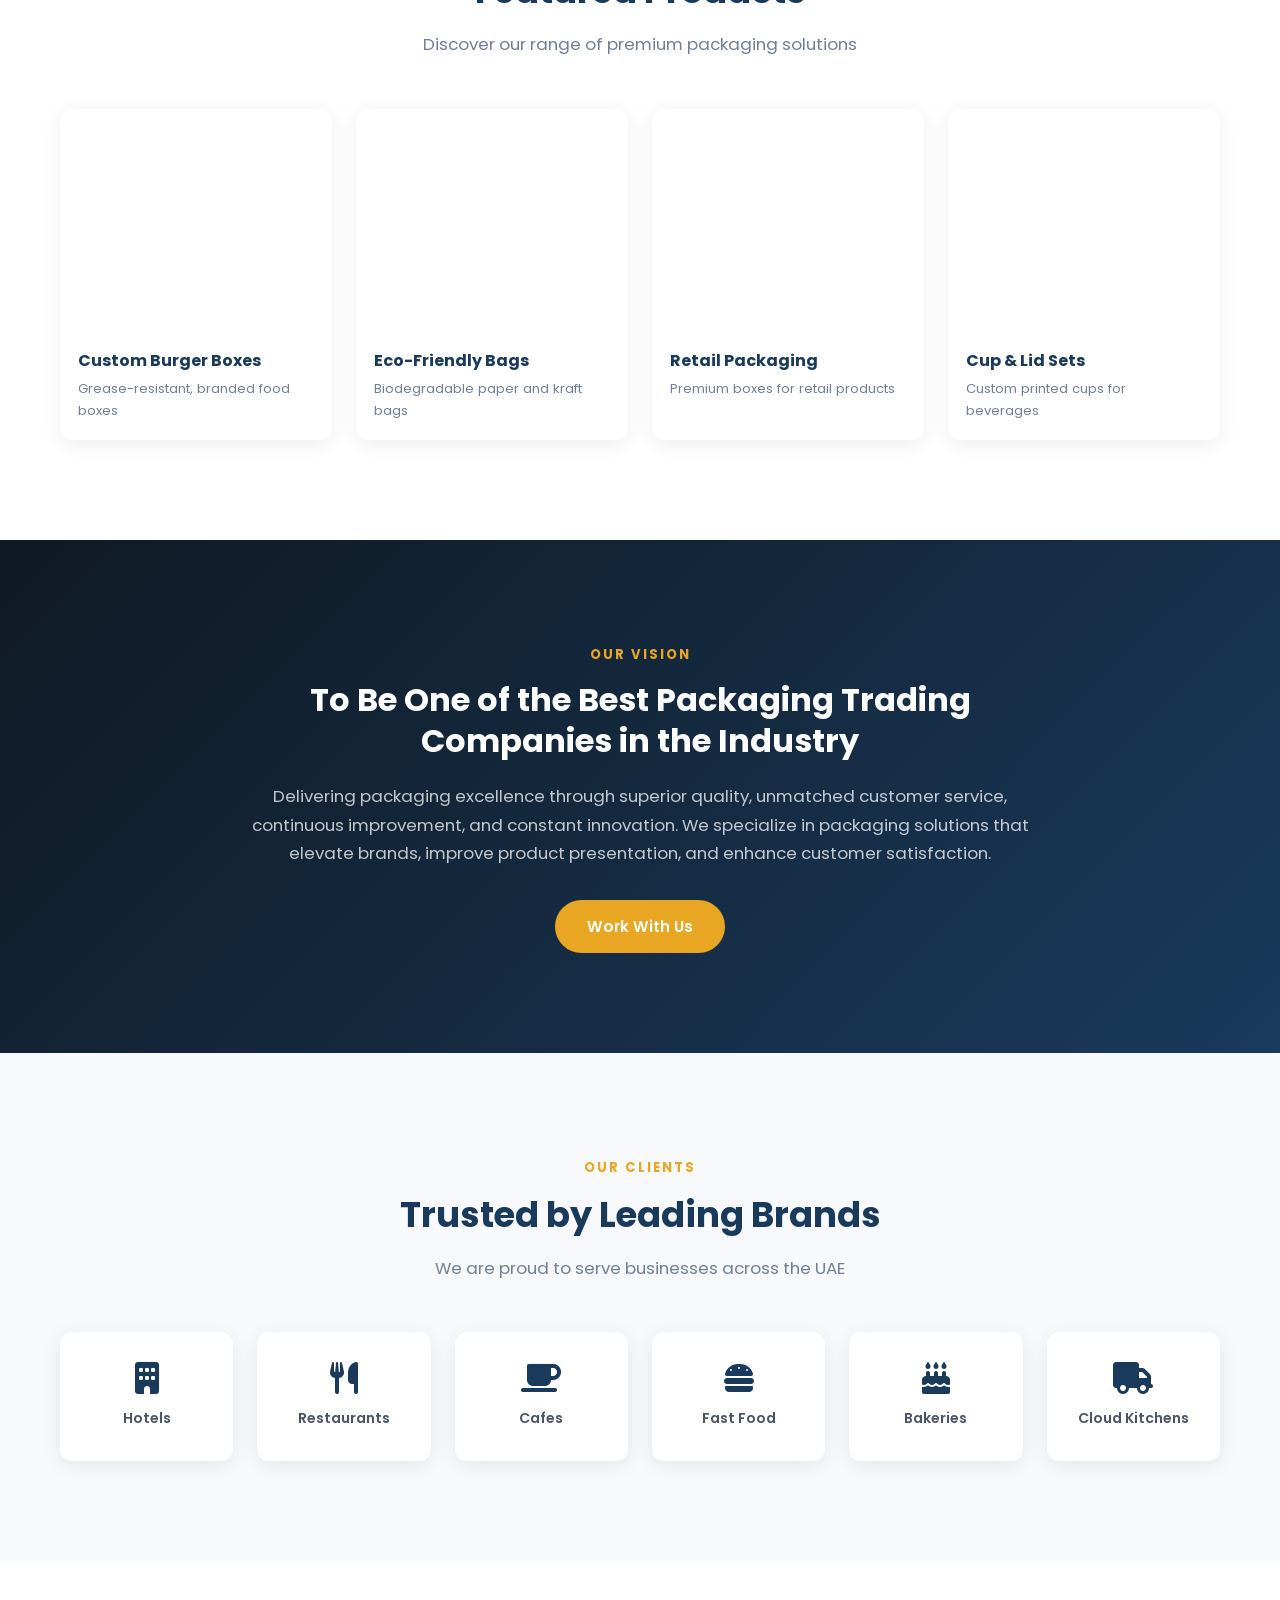
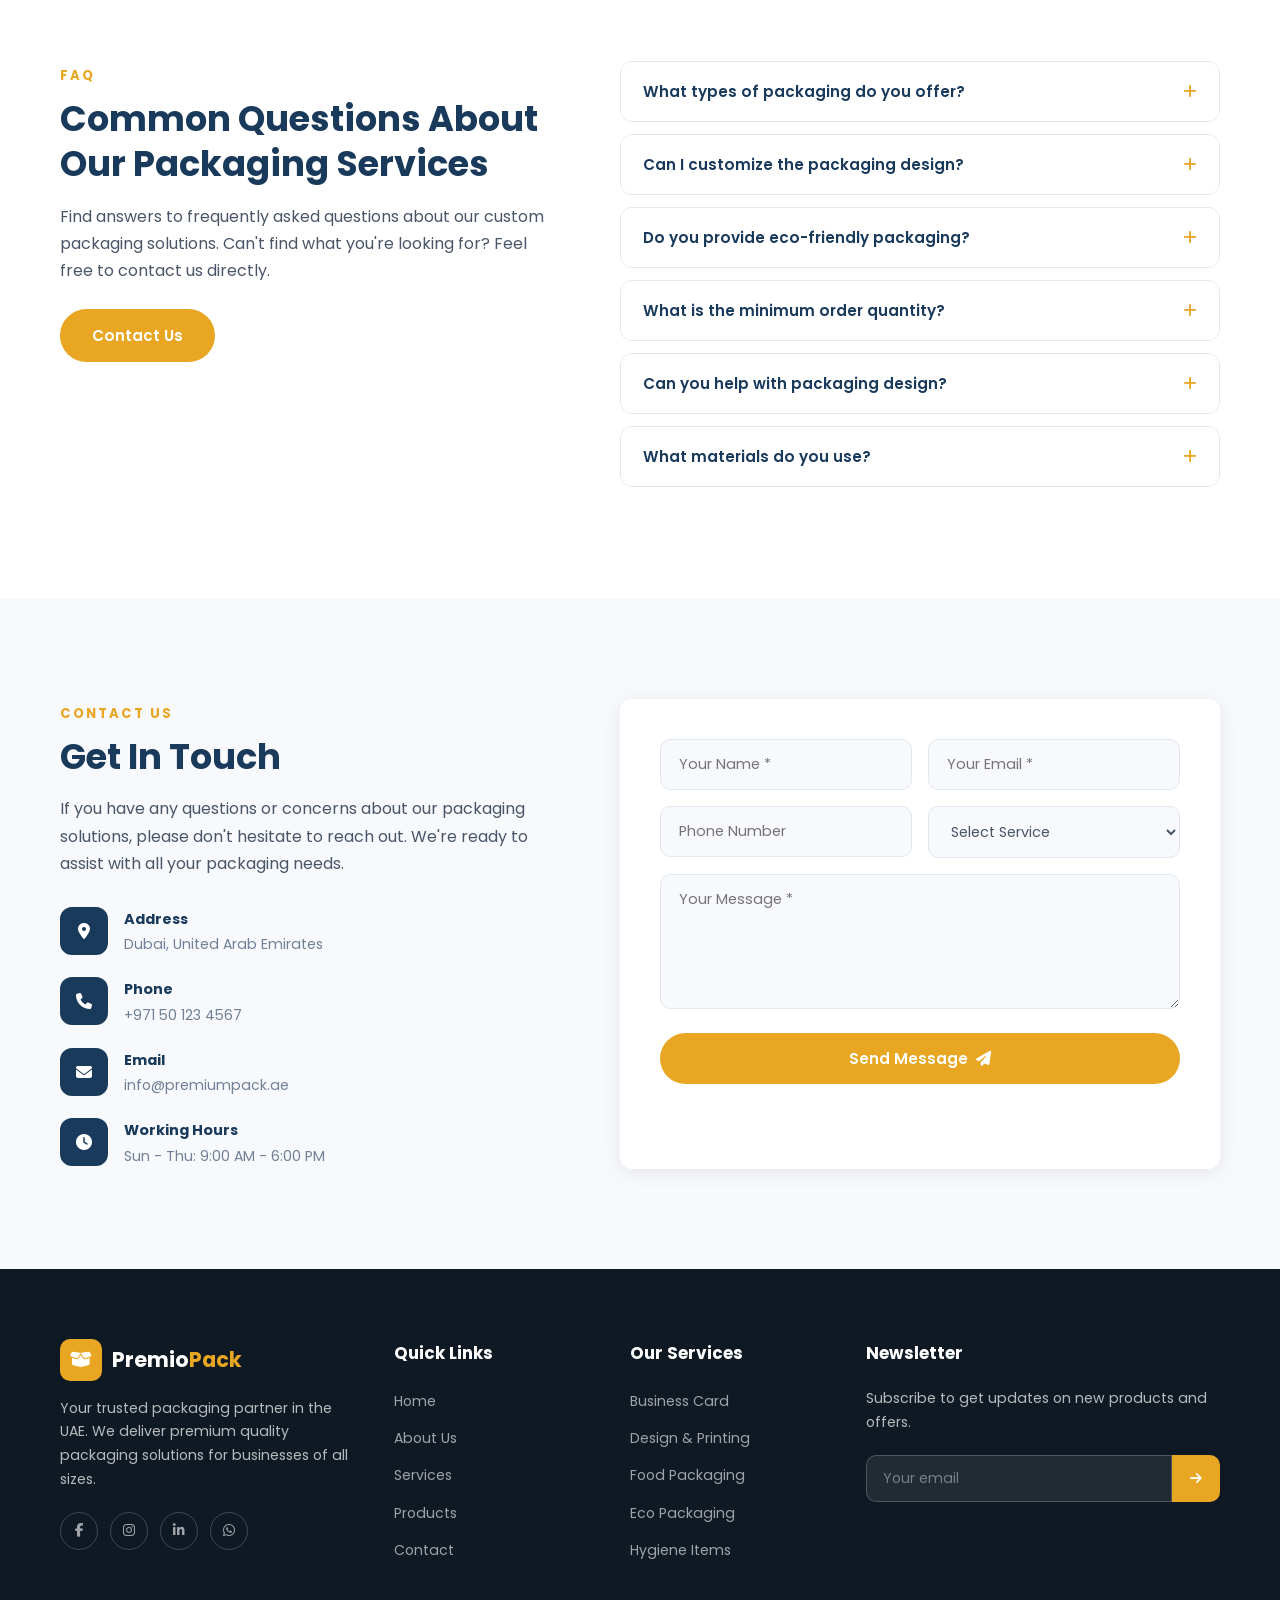
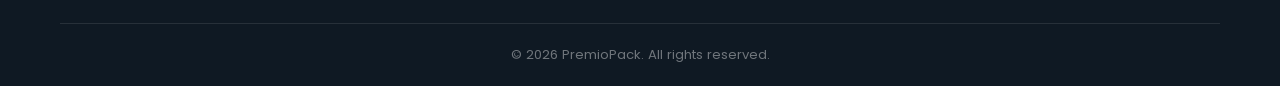
==== commit a359080c: "Add admin panel for website content management" ====
--- a/index.html
+++ b/index.html
@@ -509,6 +509,10 @@
 <!-- Back to Top -->
 <button class="back-to-top" id="backToTop"><i class="fas fa-chevron-up"></i></button>
 
+<!-- Admin Link (hidden gear icon) -->
+<a href="admin.html" class="admin-link" title="Admin Panel"><i class="fas fa-cog"></i></a>
+
 <script src="js/main.js"></script>
+<script src="js/site-data.js"></script>
 </body>
 </html>
--- a/css/style.css
+++ b/css/style.css
@@ -1058,6 +1058,34 @@
 .back-to-top:hover {
     background: var(--accent-hover);
     transform: translateY(-3px);
+}
+
+/* ===== ADMIN LINK ===== */
+.admin-link {
+    position: fixed;
+    bottom: 30px;
+    left: 30px;
+    width: 40px;
+    height: 40px;
+    border-radius: 50%;
+    background: rgba(15,25,35,0.3);
+    color: rgba(255,255,255,0.4);
+    display: flex;
+    align-items: center;
+    justify-content: center;
+    font-size: 0.85rem;
+    z-index: 999;
+    transition: var(--transition);
+    opacity: 0;
+}
+
+body:hover .admin-link {
+    opacity: 1;
+}
+
+.admin-link:hover {
+    background: var(--primary);
+    color: #fff;
 }
 
 /* ===== RESPONSIVE ===== */
